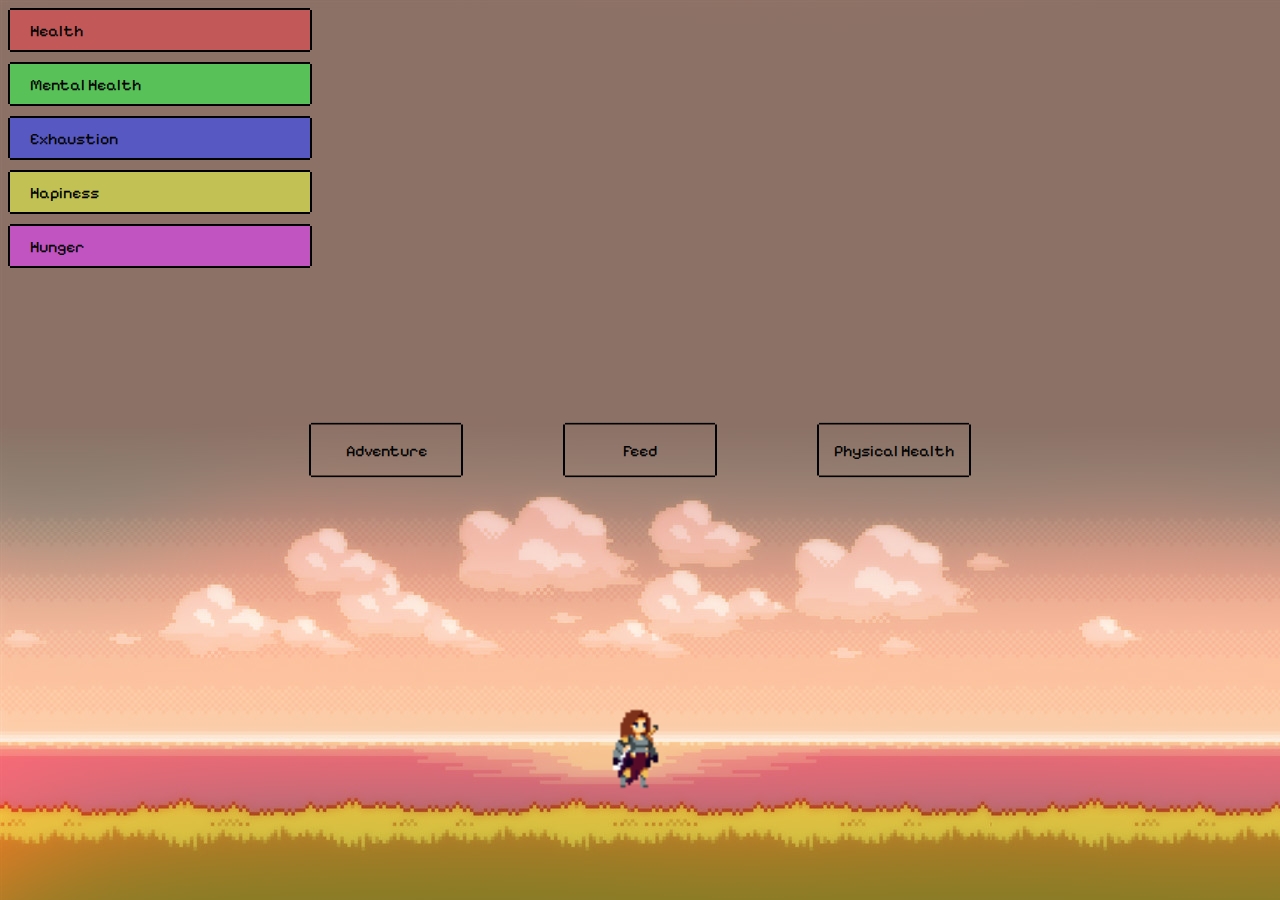
==== index.html @ 653a2bd9 "Add files via upload" ====
<!DOCTYPE html>
<html lang="en">

<head>
    <meta charset="UTF-8">
    <meta name="viewport" content="width=device-width, initial-scale=1.0">
    <title>Tamagotchi</title>
    <link rel="stylesheet" href="assets/css/main.css">
</head>

<body>
    <div class="text-about-actions-wrapper">
        <p class="text-about-actions"></p>
    </div>
    <div class="main-game-wrapper">
        <div class="bars">
            <div class="bar-wrapper">
                <p>Health</p>
                <div class="health"></div>
                <div class="health-bar bar">

                </div>
            </div>
            <div class="bar-wrapper">
                <p>Mental Health</p>
                <div class="mental"></div>
                <div class="mental-health bar">
                </div>
            </div>
            <div class="bar-wrapper">
                <p>Exhaustion</p>
                <div class="exhaustion"></div>
                <div class="exhaustion-bar bar">
                </div>
            </div>
            <div class="bar-wrapper">
                <p>Hapiness</p>
                <div class="hapiness"></div>
                <div class="hapiness-bar bar">
                </div>
            </div>
            <div class="bar-wrapper">
                <p>Hunger</p>
                <div class="hunger"></div>
                <div class="hunger-bar bar">
                </div>
            </div>
        </div>
        <div class="buttons">
            <div class="adventure-wrapper button-wrapper">
                <div class="button-adventure button">
                    <p>Adventure</p>
                </div>
                <div class="slider-adventure slider hidden">
                    <p class="sliders sub-sliders-adventure"> Cave</p>
                    <p class="sliders sub-sliders-adventure"> Meadow</p>
                    <p class="sliders sub-sliders-adventure"> Raid</p>
                    <p class="sliders sub-sliders-adventure"> Underwater</p>
                </div>
            </div>
            <div class="food-wrapper button-wrapper">
                <div class="button-feed button">
                    <p>Feed</p>
                </div>
                <div class="slider-food slider hidden">
                    <p class="sliders sub-sliders-food"> Banana</p>
                    <p class="sliders sub-sliders-food"> Apple</p>
                    <p class="sliders sub-sliders-food"> Grass</p>
                    <p class="sliders sub-sliders-food"> Milk</p>
                </div>
            </div>
            <div class="activities-wrapper button-wrapper">
                <div class="button-physical-health button">
                    <p>Physical Health</p>
                </div>
                <div class="slider-activities slider hidden">
                    <p class="sliders sub-sliders-activities"> Wash</p>
                    <p class="sliders sub-sliders-activities"> Train</p>
                    <p class="sliders sub-sliders-activities"> Rest</p>
                    <p class="sliders sub-sliders-activities"> Meditate</p>
                </div>
            </div>
        </div>
    </div>
    <div class="tamagotchies-wrapper">
        <div class="arthus tamagotchies">
            <img class="warrior" src="" alt="">
            
        </div>
    </div>
</body>
<script src="assets/js/array.js"></script>
<script src="assets/js/app.js"></script>
<script src="assets/js/buttons.js"></script>
<script src="assets/js/loot.js"></script>
</html>
---- assets/css/main.css ----
@import url('https://fonts.googleapis.com/css2?family=Pixelify+Sans:wght@400..700&display=swap');

body {
    background-image: url("../images/background.png");
    font-family: "Pixelify Sans", sans-serif;
    -webkit-user-select: none;
    -ms-user-select: none;
    user-select: none;
    overflow: hidden;
}

.tamagotchies-wrapper {
    display: flex;
    position: absolute;
    bottom: 110px;
    justify-content: center;
    width: 100%;
}

.tamagotchies {
    width: 200px;
    margin-left: auto;
    margin-right: auto;
    transition: 0.7s;
    display: flex;
    justify-content: center;
    flex-direction: column;
    align-items: center;

}

.warrior {
    width: 80%;
}

.text-about-actions-wrapper {
    display: flex;
    align-items: center;
    justify-content: center;
    font-size: 25px;
    font-weight: 600;
}

.text-about-actions {
    position: absolute;
    top: 300px;
}

.main-game-wrapper {
    display: flex;
    justify-content: start;
    align-items: center;
}

.bars {
    width: 300px;
}

.bar-wrapper {
    border: 2px solid black;
    width: 300px;
    height: 40px;
    display: flex;
    align-items: center;
    clip-path: polygon(0 2px, 2px 2px, 2px 0, calc(100% - 2px) 0, calc(100% - 2px) 2px, 100% 2px, 100% calc(100% - 2px), calc(100% - 2px) calc(100% - 2px), calc(100% - 2px) 100%, 2px 100%, 2px calc(100% - 2px), 0 calc(100% - 2px));
    margin-bottom: 10px;
    transition: 0.5s;
    cursor: default;
    position: relative;
}

.bar-wrapper p {
    position: absolute;
    z-index: 999;
    left: 20px;
}

.bar-wrapper:hover {
    filter: brightness(70%);

}

.bar p {
    font-size: 15px;
    margin-left: 12px;
}

.bar {
    width: 300px;
    height: 40px;
    transition: 0.5s;
}

.health,
.mental,
.exhaustion,
.hapiness,
.hunger {
    position: absolute;
    top: 0;
    transition: 0.5s;
    height: 40px;
    width: 300px;
    z-index: -1;
}

.health-bar {
    background-color: rgb(194, 88, 88);
}

.health {
    background-color: rgb(182, 129, 129);
}

.mental-health {
    background-color: rgb(88, 194, 88);
}

.mental {
    background-color: rgb(129, 182, 129);
}

.exhaustion-bar {
    background-color: rgb(88, 88, 194);
}

.exhaustion {
    background-color: rgb(129, 129, 182);
}

.hapiness-bar {
    background-color: rgb(194, 194, 84);
}

.hapiness {
    background-color: rgb(190, 190, 126);
}

.hunger-bar {
    background-color: rgb(194, 84, 194);
}

.hunger {
    background-color: rgb(190, 126, 190);
}

.main-tamagotchi {
    width: 20%;
}

.buttons {
    display: flex;
    position: absolute;
    top: 50%;
    left: 50%;
    transform: translate(-50%, -50%);
    cursor: pointer;
}

.button-wrapper {
    display: flex;
    flex-direction: column;
    justify-content: center;
    align-items: center;
}

.sliders {
    display: flex;
    justify-content: center;
    align-items: center;
    font-size: 15px;
    border-left: 2px solid black;
    border-right: 2px solid black;
    height: 30px;
    width: 120px;
    margin: 0;
    transition: 0.3s;
}

.sliders:last-child {
    border-bottom: 2px solid black;
}

.sliders:hover,
.button:hover {
    color: white;
    border: 2px solid white;
    background-color: black;
}

.button {
    margin-left: 50px;
    margin-right: 50px;
    border: 2px solid black;
    clip-path: polygon(0 2px, 2px 2px, 2px 0, calc(100% - 2px) 0, calc(100% - 2px) 2px, 100% 2px, 100% calc(100% - 2px), calc(100% - 2px) calc(100% - 2px), calc(100% - 2px) 100%, 2px 100%, 2px calc(100% - 2px), 0 calc(100% - 2px));
    width: 150px;
    display: flex;
    justify-content: center;
    align-items: center;
    transition: 0.5s ease-out;
}

.night-time {
    filter: brightness(50%);
}

.hidden {
    display: none;
}

.running {
    animation: RunToAdventure 2s 0.1s linear;
}

.transition {
    animation: transition 6s ease-in-out;
}

@keyframes RunToAdventure {
    0% {
        margin-left: 0px;
    }

    100% {
        margin-left: 2500px;
    }
}

@keyframes transition {
    0% {
        filter: brightness(100%);
    }

    35% {
        filter: brightness(0%);
    }

    100% {
        filter: brightness(100%);
    }
}
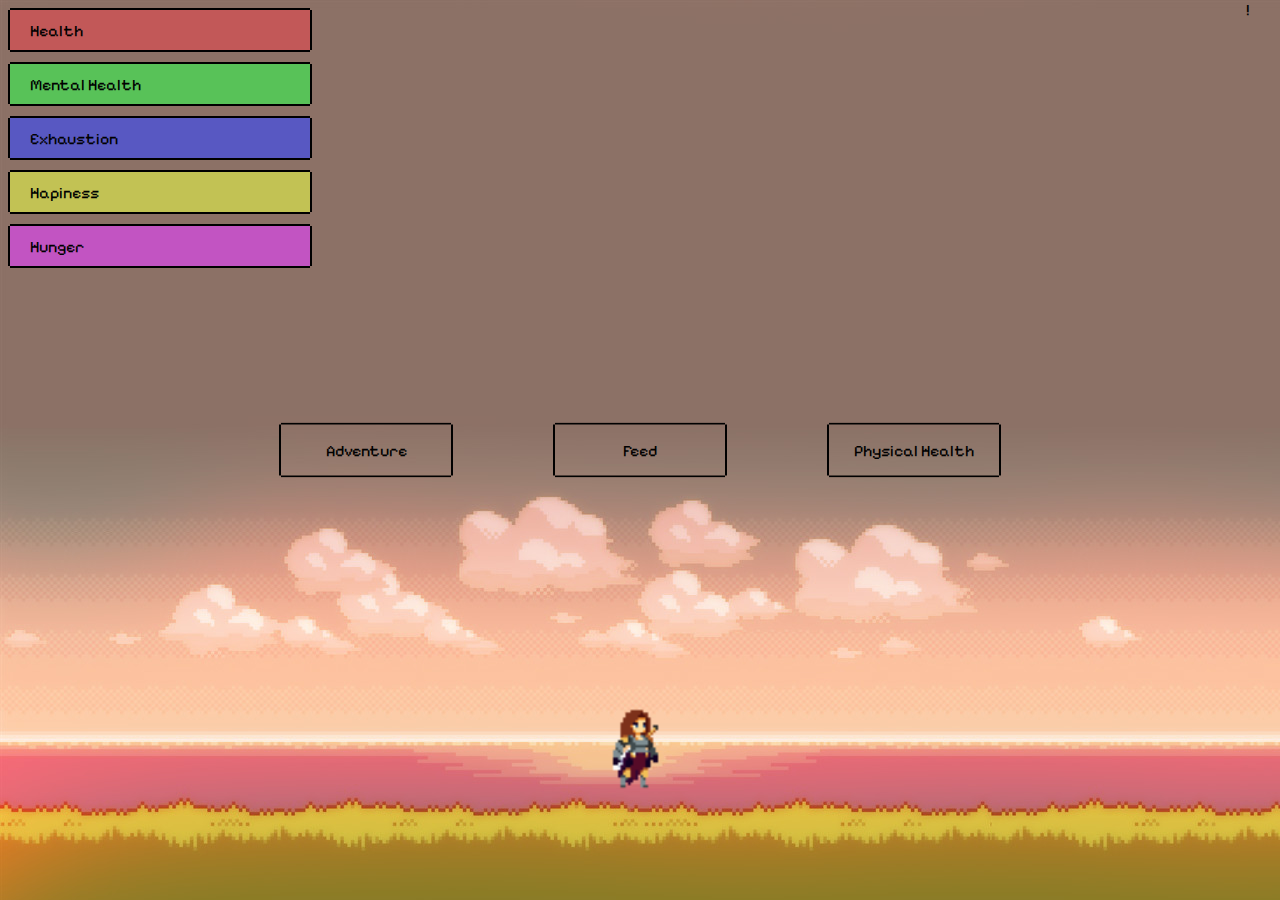
==== commit e81a0dea: "Add files via upload" ====
--- a/index.html
+++ b/index.html
@@ -46,6 +46,9 @@
                 </div>
             </div>
         </div>
+        <div class="loot-scroller-btn">
+            !
+        </div>
         <div class="buttons">
             <div class="adventure-wrapper button-wrapper">
                 <div class="button-adventure button">
@@ -63,10 +66,10 @@
                     <p>Feed</p>
                 </div>
                 <div class="slider-food slider hidden">
-                    <p class="sliders sub-sliders-food"> Banana</p>
+                   <!--<p class="sliders sub-sliders-food"> Banana</p>
                     <p class="sliders sub-sliders-food"> Apple</p>
                     <p class="sliders sub-sliders-food"> Grass</p>
-                    <p class="sliders sub-sliders-food"> Milk</p>
+                    <p class="sliders sub-sliders-food"> Milk</p>-->
                 </div>
             </div>
             <div class="activities-wrapper button-wrapper">
--- a/assets/css/main.css
+++ b/assets/css/main.css
@@ -148,6 +148,15 @@
     width: 20%;
 }
 
+.loot-scroller-btn {
+    display: flex;
+    position: absolute;
+    top: 0;
+    right: 30px;
+    
+    cursor: pointer;
+}
+
 .buttons {
     display: flex;
     position: absolute;
@@ -172,7 +181,7 @@
     border-left: 2px solid black;
     border-right: 2px solid black;
     height: 30px;
-    width: 120px;
+    width: 140px;
     margin: 0;
     transition: 0.3s;
 }
@@ -193,7 +202,7 @@
     margin-right: 50px;
     border: 2px solid black;
     clip-path: polygon(0 2px, 2px 2px, 2px 0, calc(100% - 2px) 0, calc(100% - 2px) 2px, 100% 2px, 100% calc(100% - 2px), calc(100% - 2px) calc(100% - 2px), calc(100% - 2px) 100%, 2px 100%, 2px calc(100% - 2px), 0 calc(100% - 2px));
-    width: 150px;
+    width: 170px;
     display: flex;
     justify-content: center;
     align-items: center;
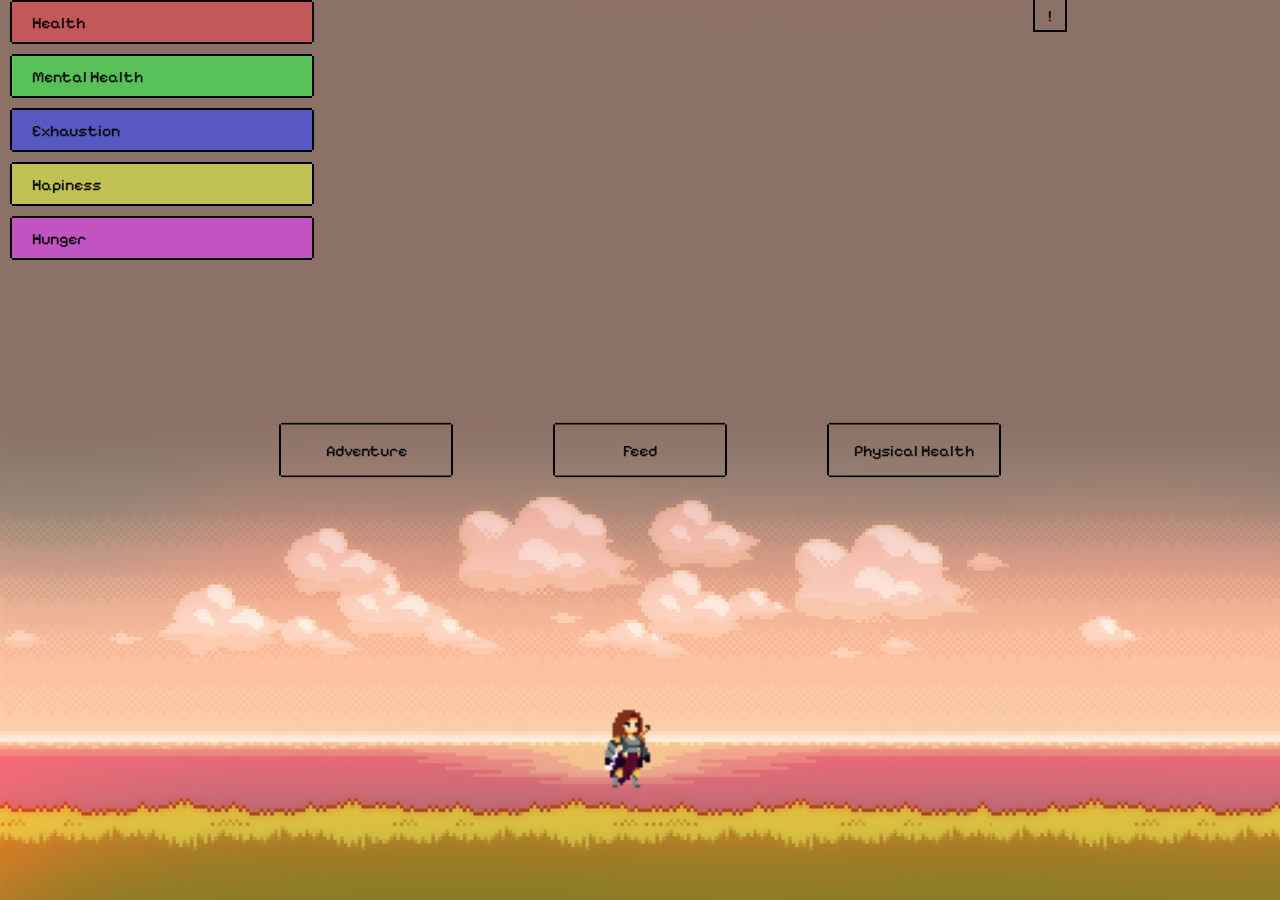
==== commit 551458c0: "Add files via upload" ====
--- a/index.html
+++ b/index.html
@@ -9,91 +9,103 @@
 </head>
 
 <body>
-    <div class="text-about-actions-wrapper">
-        <p class="text-about-actions"></p>
-    </div>
-    <div class="main-game-wrapper">
-        <div class="bars">
-            <div class="bar-wrapper">
-                <p>Health</p>
-                <div class="health"></div>
-                <div class="health-bar bar">
+        <div class="text-about-actions-wrapper">
+            <p class="text-about-actions"></p>
+        </div>
+        <div class="main-game-wrapper">
+            <div class="bars">
+                <div class="bar-wrapper">
+                    <p>Health</p>
+                    <div class="health"></div>
+                    <div class="health-bar bar">
 
+                    </div>
+                </div>
+                <div class="bar-wrapper">
+                    <p>Mental Health</p>
+                    <div class="mental"></div>
+                    <div class="mental-health bar">
+                    </div>
+                </div>
+                <div class="bar-wrapper">
+                    <p>Exhaustion</p>
+                    <div class="exhaustion"></div>
+                    <div class="exhaustion-bar bar">
+                    </div>
+                </div>
+                <div class="bar-wrapper">
+                    <p>Hapiness</p>
+                    <div class="hapiness"></div>
+                    <div class="hapiness-bar bar">
+                    </div>
+                </div>
+                <div class="bar-wrapper">
+                    <p>Hunger</p>
+                    <div class="hunger"></div>
+                    <div class="hunger-bar bar">
+                    </div>
                 </div>
             </div>
-            <div class="bar-wrapper">
-                <p>Mental Health</p>
-                <div class="mental"></div>
-                <div class="mental-health bar">
+            <div class="loot-scroller-wrapper">
+                <div class="loot-scroller-btn">
+                    !
+                </div>
+                <div class="loot-scroller hidden">
+                    <p class="looting-results"></p>
+                    <div class="trait"></div>
+                    <p class="looting-slots"></p>
                 </div>
             </div>
-            <div class="bar-wrapper">
-                <p>Exhaustion</p>
-                <div class="exhaustion"></div>
-                <div class="exhaustion-bar bar">
+
+            <div class="buttons">
+                <div class="adventure-wrapper button-wrapper">
+                    <div class="button-adventure button">
+                        <p>Adventure</p>
+                    </div>
+                    <div class="slider-adventure slider hidden">
+                        <p class="sliders sub-sliders-adventure"> Cave</p>
+                        <p class="sliders sub-sliders-adventure"> Meadow</p>
+                        <p class="sliders sub-sliders-adventure"> Raid</p>
+                        <p class="sliders sub-sliders-adventure"> Underwater</p>
+                    </div>
                 </div>
-            </div>
-            <div class="bar-wrapper">
-                <p>Hapiness</p>
-                <div class="hapiness"></div>
-                <div class="hapiness-bar bar">
+                <div class="food-wrapper button-wrapper">
+                    <div class="button-feed button">
+                        <p>Feed</p>
+                    </div>
+                    <div class="slider-food slider hidden">
+                    </div>
                 </div>
-            </div>
-            <div class="bar-wrapper">
-                <p>Hunger</p>
-                <div class="hunger"></div>
-                <div class="hunger-bar bar">
+                <div class="activities-wrapper button-wrapper">
+                    <div class="button-physical-health button">
+                        <p>Physical Health</p>
+                    </div>
+                    <div class="slider-activities slider hidden">
+                        <p class="sliders sub-sliders-activities"> Wash</p>
+                        <p class="sliders sub-sliders-activities"> Train</p>
+                        <p class="sliders sub-sliders-activities"> Rest</p>
+                        <p class="sliders sub-sliders-activities"> Meditate</p>
+                    </div>
                 </div>
             </div>
         </div>
-        <div class="loot-scroller-btn">
-            !
-        </div>
-        <div class="buttons">
-            <div class="adventure-wrapper button-wrapper">
-                <div class="button-adventure button">
-                    <p>Adventure</p>
-                </div>
-                <div class="slider-adventure slider hidden">
-                    <p class="sliders sub-sliders-adventure"> Cave</p>
-                    <p class="sliders sub-sliders-adventure"> Meadow</p>
-                    <p class="sliders sub-sliders-adventure"> Raid</p>
-                    <p class="sliders sub-sliders-adventure"> Underwater</p>
-                </div>
-            </div>
-            <div class="food-wrapper button-wrapper">
-                <div class="button-feed button">
-                    <p>Feed</p>
-                </div>
-                <div class="slider-food slider hidden">
-                   <!--<p class="sliders sub-sliders-food"> Banana</p>
-                    <p class="sliders sub-sliders-food"> Apple</p>
-                    <p class="sliders sub-sliders-food"> Grass</p>
-                    <p class="sliders sub-sliders-food"> Milk</p>-->
-                </div>
-            </div>
-            <div class="activities-wrapper button-wrapper">
-                <div class="button-physical-health button">
-                    <p>Physical Health</p>
-                </div>
-                <div class="slider-activities slider hidden">
-                    <p class="sliders sub-sliders-activities"> Wash</p>
-                    <p class="sliders sub-sliders-activities"> Train</p>
-                    <p class="sliders sub-sliders-activities"> Rest</p>
-                    <p class="sliders sub-sliders-activities"> Meditate</p>
-                </div>
+        <div class="tamagotchies-wrapper">
+            <div class="arthus tamagotchies">
+                <img class="warrior" src="" alt="">
+
             </div>
         </div>
-    </div>
-    <div class="tamagotchies-wrapper">
-        <div class="arthus tamagotchies">
-            <img class="warrior" src="" alt="">
-            
+        <div class="all-game hidden"></div>
+    <div class="game-over-wrapper hidden">
+        <h1 class="game-over">Game Over</h1>
+        <div class="restart-btn hidden">
+            Restart ?
         </div>
     </div>
 </body>
 <script src="assets/js/array.js"></script>
+<script src="assets/js/buttons.js"></script>
 <script src="assets/js/app.js"></script>
-<script src="assets/js/buttons.js"></script>
 <script src="assets/js/loot.js"></script>
+
 </html>--- a/assets/css/main.css
+++ b/assets/css/main.css
@@ -7,6 +7,19 @@
     -ms-user-select: none;
     user-select: none;
     overflow: hidden;
+    margin: 0;
+    padding: 0;
+}
+
+.all-game {
+    position: absolute;
+    top: 50%;
+    left: 50%;
+    transform: translate(-50%, -50%);
+    width: 100%;
+    height: 100vh;
+    background-color: black;
+    opacity: 0;
 }
 
 .tamagotchies-wrapper {
@@ -26,11 +39,11 @@
     justify-content: center;
     flex-direction: column;
     align-items: center;
-
 }
 
 .warrior {
     width: 80%;
+    z-index: 99;
 }
 
 .text-about-actions-wrapper {
@@ -67,6 +80,7 @@
     transition: 0.5s;
     cursor: default;
     position: relative;
+    margin-left: 10px;
 }
 
 .bar-wrapper p {
@@ -148,13 +162,47 @@
     width: 20%;
 }
 
-.loot-scroller-btn {
-    display: flex;
+.loot-scroller-wrapper {
+    display: flex;
+    flex-direction: column-reverse;
+    align-items: center;
     position: absolute;
     top: 0;
     right: 30px;
-    
+    width: 400px;
+}
+
+.loot-scroller-btn {
     cursor: pointer;
+    display: flex;
+    align-items: center;
+    justify-content: center;
+    width: 30px;
+    height: 30px;
+    border: 2px solid black;
+    border-top: 0;
+}
+
+.loot-scroller {
+    position: relative;
+    border: 2px solid black;
+    clip-path: polygon(0 2px, 2px 2px, 2px 0, calc(100% - 2px) 0, calc(100% - 2px) 2px, 100% 2px, 100% calc(100% - 2px), calc(100% - 2px) calc(100% - 2px), calc(100% - 2px) 100%, 2px 100%, 2px calc(100% - 2px), 0 calc(100% - 2px));
+    width: 170px;
+}
+
+.looting-results {
+    text-align: center;
+}
+
+.trait {
+    width: 100%;
+    height: 2px;
+    background-color: black;
+}
+
+.looting {
+    margin-left: 10px;
+    text-align: center;
 }
 
 .buttons {
@@ -191,13 +239,15 @@
 }
 
 .sliders:hover,
-.button:hover {
+.button:hover,
+.restart-btn:hover {
     color: white;
     border: 2px solid white;
     background-color: black;
 }
 
-.button {
+.button,
+.restart-btn {
     margin-left: 50px;
     margin-right: 50px;
     border: 2px solid black;
@@ -209,20 +259,63 @@
     transition: 0.5s ease-out;
 }
 
+.game-over-wrapper {
+    filter: brightness(100%) !important;
+    transition: 1.5s ease-in;
+    opacity: 0;
+    display: flex;
+    align-items: center;
+    justify-content: center;
+}
+
+.game-over {
+    position: absolute;
+    left: 50%;
+    top: 50%;
+    transform: translate(-50%, -50%);
+    color: rgb(150, 39, 39);
+    font-size: 100px;
+}
+
+.restart-btn {
+    color: white;
+    height: 60px;
+    position: relative;
+    top: 200px;
+    opacity: 0;
+}
+
 .night-time {
     filter: brightness(50%);
 }
 
+.opacity {
+    opacity: 1;
+}
+
 .hidden {
     display: none;
 }
 
 .running {
-    animation: RunToAdventure 2s 0.1s linear;
+    animation: RunToAdventure 1.8s 0.1s linear;
 }
 
 .transition {
     animation: transition 6s ease-in-out;
+    z-index: 999;
+}
+
+.appear {
+    animation: appearance 0.5s ease;
+}
+
+.dissapear {
+    animation: dissapearance 0.5s ease;
+}
+
+.fade-in {
+    animation: fade 3s ease-in;
 }
 
 @keyframes RunToAdventure {
@@ -240,11 +333,41 @@
         filter: brightness(100%);
     }
 
-    35% {
+    30% {
         filter: brightness(0%);
     }
 
     100% {
         filter: brightness(100%);
     }
+}
+
+@keyframes appearance {
+    0% {
+        top: -1000px;
+    }
+
+    100% {
+        top: 1px;
+    }
+}
+
+@keyframes dissapearance {
+    0% {
+        top: 1px;
+    }
+
+    100% {
+        top: -1000px;
+    }
+}
+
+@keyframes fade {
+    0% {
+        opacity: 0;
+    }
+
+    100% {
+        opacity: 1;
+    }
 }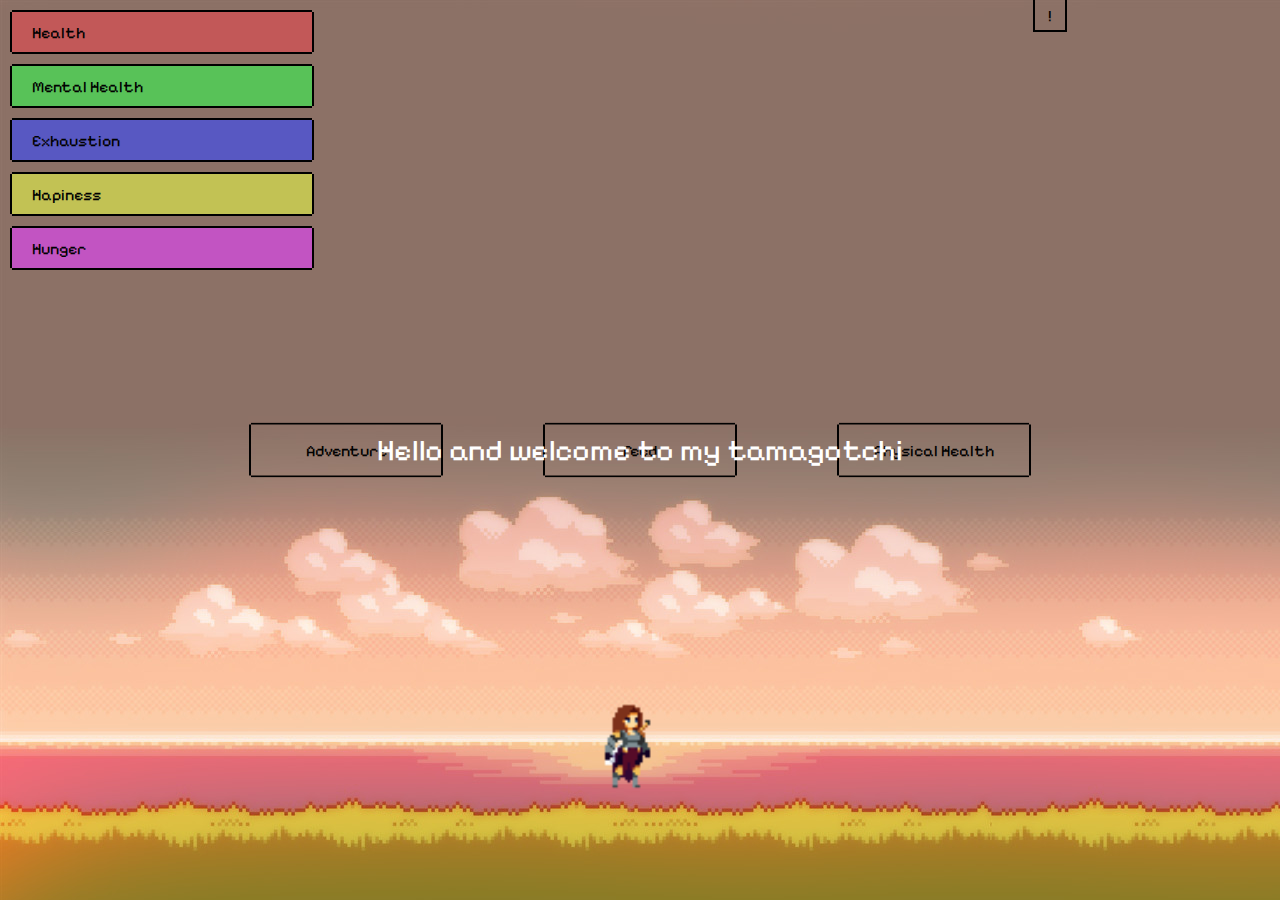
==== commit 8caabdac: "Add files via upload" ====
--- a/index.html
+++ b/index.html
@@ -6,9 +6,11 @@
     <meta name="viewport" content="width=device-width, initial-scale=1.0">
     <title>Tamagotchi</title>
     <link rel="stylesheet" href="assets/css/main.css">
+    <link rel="icon" type="image/x-icon" href="assets/images/heart.png">
 </head>
 
 <body>
+    <div class="everything">Hello and welcome to my tamagotchi</div>
         <div class="text-about-actions-wrapper">
             <p class="text-about-actions"></p>
         </div>
@@ -68,6 +70,7 @@
                         <p class="sliders sub-sliders-adventure"> Raid</p>
                         <p class="sliders sub-sliders-adventure"> Underwater</p>
                     </div>
+                    <p class="cooldown-text hidden"></p>
                 </div>
                 <div class="food-wrapper button-wrapper">
                     <div class="button-feed button">
@@ -96,12 +99,12 @@
             </div>
         </div>
         <div class="all-game hidden"></div>
-    <div class="game-over-wrapper hidden">
-        <h1 class="game-over">Game Over</h1>
-        <div class="restart-btn hidden">
-            Restart ?
+        <div class="game-over-wrapper hidden">
+            <h1 class="game-over">Game Over</h1>
+            <div class="restart-btn hidden">
+                Restart ?
+            </div>
         </div>
-    </div>
 </body>
 <script src="assets/js/array.js"></script>
 <script src="assets/js/buttons.js"></script>
--- a/assets/css/main.css
+++ b/assets/css/main.css
@@ -2,6 +2,7 @@
 
 body {
     background-image: url("../images/background.png");
+    background-position: fixed;
     font-family: "Pixelify Sans", sans-serif;
     -webkit-user-select: none;
     -ms-user-select: none;
@@ -11,6 +12,18 @@
     padding: 0;
 }
 
+.everything {
+    width: 100%;
+    height: 100vh;
+    position: absolute;
+    z-index: 999;
+    color: white;
+    display: flex;
+    align-items: center;
+    justify-content: center;
+    font-size: 30px;
+}
+
 .all-game {
     position: absolute;
     top: 50%;
@@ -67,6 +80,7 @@
 
 .bars {
     width: 300px;
+    z-index: -1;
 }
 
 .bar-wrapper {
@@ -80,7 +94,7 @@
     transition: 0.5s;
     cursor: default;
     position: relative;
-    margin-left: 10px;
+    margin: 10px;
 }
 
 .bar-wrapper p {
@@ -229,7 +243,7 @@
     border-left: 2px solid black;
     border-right: 2px solid black;
     height: 30px;
-    width: 140px;
+    width: 160px;
     margin: 0;
     transition: 0.3s;
 }
@@ -252,11 +266,18 @@
     margin-right: 50px;
     border: 2px solid black;
     clip-path: polygon(0 2px, 2px 2px, 2px 0, calc(100% - 2px) 0, calc(100% - 2px) 2px, 100% 2px, 100% calc(100% - 2px), calc(100% - 2px) calc(100% - 2px), calc(100% - 2px) 100%, 2px 100%, 2px calc(100% - 2px), 0 calc(100% - 2px));
-    width: 170px;
+    width: 190px;
     display: flex;
     justify-content: center;
     align-items: center;
     transition: 0.5s ease-out;
+}
+
+.cooldown-text {
+    width: 200px;
+    position: fixed;
+    top: 100px;
+    text-align: center;
 }
 
 .game-over-wrapper {
@@ -283,6 +304,7 @@
     position: relative;
     top: 200px;
     opacity: 0;
+    cursor: pointer;
 }
 
 .night-time {
@@ -318,6 +340,10 @@
     animation: fade 3s ease-in;
 }
 
+.intro {
+    animation: introduction 10s ease-in;
+}
+
 @keyframes RunToAdventure {
     0% {
         margin-left: 0px;
@@ -344,7 +370,7 @@
 
 @keyframes appearance {
     0% {
-        top: -1000px;
+        top: -200px;
     }
 
     100% {
@@ -358,7 +384,7 @@
     }
 
     100% {
-        top: -1000px;
+        top: -200px;
     }
 }
 
@@ -370,4 +396,15 @@
     100% {
         opacity: 1;
     }
+}
+
+@keyframes introduction {
+    0% {
+        background-color: black;
+        opacity: 1;
+    }
+    100% {
+        background-color: transparent;
+        opacity: 0;
+    }
 }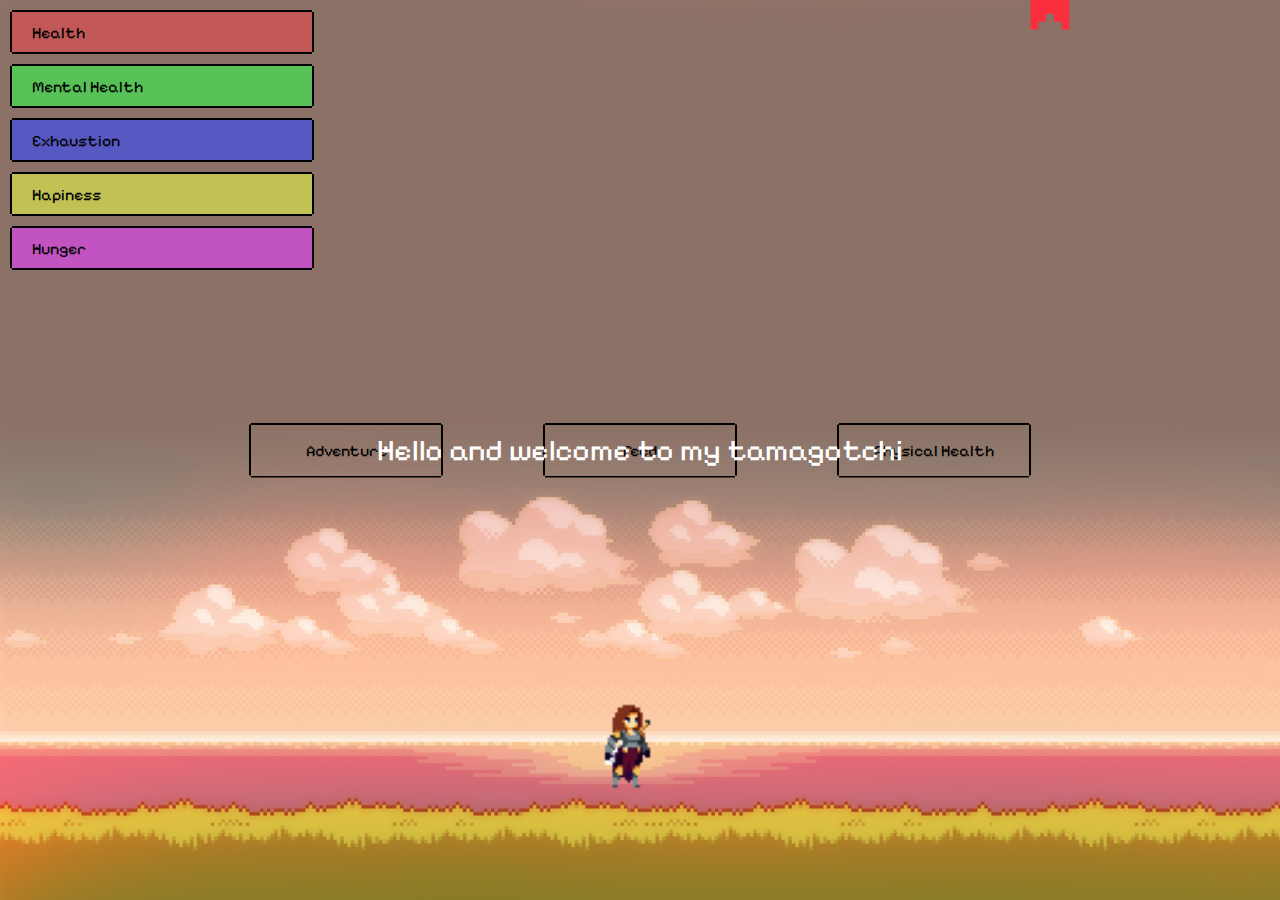
==== commit 88ad770c: "Officialy finished the game, but i'm not done yet." ====
--- a/index.html
+++ b/index.html
@@ -50,17 +50,18 @@
             </div>
             <div class="loot-scroller-wrapper">
                 <div class="loot-scroller-btn">
-                    !
+                    <img src="assets/images/bookmark.svg" alt="bookmark">
                 </div>
                 <div class="loot-scroller hidden">
+                    <img class="book" src="assets/images/book.png" alt="book" draggable="false">
                     <p class="looting-results"></p>
-                    <div class="trait"></div>
                     <p class="looting-slots"></p>
                 </div>
             </div>
 
             <div class="buttons">
                 <div class="adventure-wrapper button-wrapper">
+                    <p class="cooldown-text hidden"></p>
                     <div class="button-adventure button">
                         <p>Adventure</p>
                     </div>
@@ -70,7 +71,6 @@
                         <p class="sliders sub-sliders-adventure"> Raid</p>
                         <p class="sliders sub-sliders-adventure"> Underwater</p>
                     </div>
-                    <p class="cooldown-text hidden"></p>
                 </div>
                 <div class="food-wrapper button-wrapper">
                     <div class="button-feed button">
--- a/assets/css/main.css
+++ b/assets/css/main.css
@@ -191,27 +191,31 @@
     display: flex;
     align-items: center;
     justify-content: center;
-    width: 30px;
-    height: 30px;
-    border: 2px solid black;
-    border-top: 0;
+    width: 70px;
+    height: 70px;
+    position: relative;
+    bottom: 25px;
 }
 
 .loot-scroller {
     position: relative;
-    border: 2px solid black;
     clip-path: polygon(0 2px, 2px 2px, 2px 0, calc(100% - 2px) 0, calc(100% - 2px) 2px, 100% 2px, 100% calc(100% - 2px), calc(100% - 2px) calc(100% - 2px), calc(100% - 2px) 100%, 2px 100%, 2px calc(100% - 2px), 0 calc(100% - 2px));
-    width: 170px;
+    width: 300px;
+    height: 400px;
+    display: flex;
+    align-items: center;
+    justify-content: center;
+    flex-direction: column;
+}
+
+.book {
+    width: 100%;
+    position: absolute;
+    z-index: -1;
 }
 
 .looting-results {
     text-align: center;
-}
-
-.trait {
-    width: 100%;
-    height: 2px;
-    background-color: black;
 }
 
 .looting {
@@ -226,6 +230,7 @@
     left: 50%;
     transform: translate(-50%, -50%);
     cursor: pointer;
+    height: 100px;
 }
 
 .button-wrapper {
@@ -276,7 +281,7 @@
 .cooldown-text {
     width: 200px;
     position: fixed;
-    top: 100px;
+    bottom: 70px;
     text-align: center;
 }
 
@@ -333,7 +338,11 @@
 }
 
 .dissapear {
-    animation: dissapearance 0.5s ease;
+    animation: dissapearance 1.5s ease;
+}
+
+.pop {
+    animation: popped 1s ease;
 }
 
 .fade-in {
@@ -370,7 +379,7 @@
 
 @keyframes appearance {
     0% {
-        top: -200px;
+        top: -450px;
     }
 
     100% {
@@ -383,10 +392,23 @@
         top: 1px;
     }
 
-    100% {
-        top: -200px;
-    }
-}
+    15% {
+        top: 120px;
+    }
+
+    100% {
+        top: -470px;
+    }
+}
+
+@keyframes popped {
+    0% {
+        top: -500px;
+    }
+    100% {
+        top: 0px;
+    }
+} 
 
 @keyframes fade {
     0% {
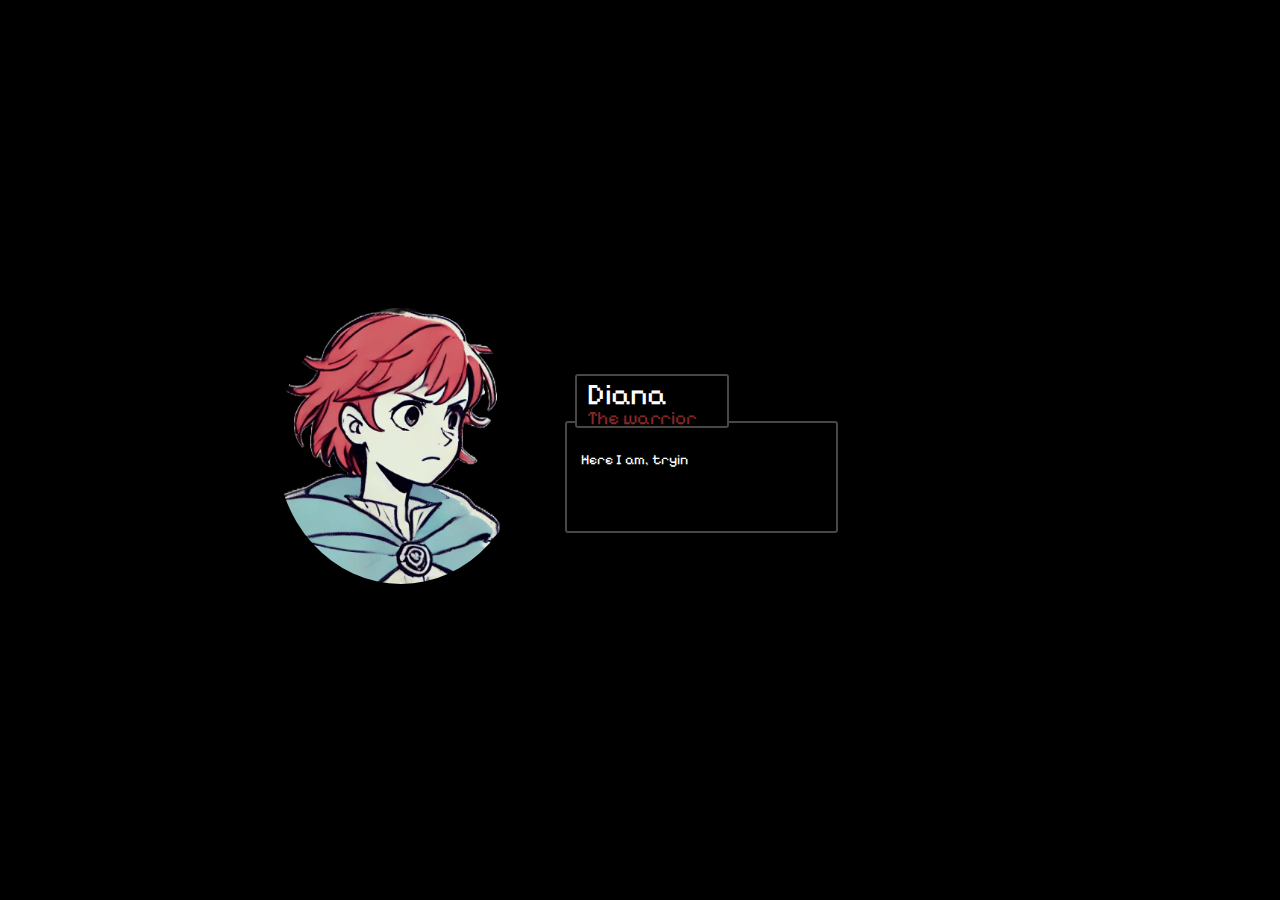
==== commit f881d554: "Add files via upload" ====
--- a/index.html
+++ b/index.html
@@ -10,101 +10,132 @@
 </head>
 
 <body>
-    <div class="everything">Hello and welcome to my tamagotchi</div>
-        <div class="text-about-actions-wrapper">
-            <p class="text-about-actions"></p>
+    <div class="everything">
+        <div class="talk-wrapper">
+            <img class="talk" src="assets/images/warrior/Talk/determined.png" alt="hello" draggable="false">
         </div>
-        <div class="main-game-wrapper">
-            <div class="bars">
-                <div class="bar-wrapper">
-                    <p>Health</p>
-                    <div class="health"></div>
-                    <div class="health-bar bar">
+        <div class="texting-talk">
+            <div class="main-name-talk"></div>
+            <div class="name-box">
+                <p class="talk-name">Diana</p>
+                <p class="under-name">The warrior</p>
+            </div>
+            <div class="talk-bar">
+                <p class="javascript-solver">
+                    
+                </p>
+                <div class="next-button hidden">Next</div>
+            </div>
+            <div class="enter-the-game button hidden">
+                Enter Terrarium
+            </div>
+        </div>
+    </div>
+    <div class="text-about-actions-wrapper">
+        <p class="text-about-actions"></p>
+    </div>
+    <div class="main-game-wrapper">
+        <div class="bars">
+            <div class="bar-wrapper">
+                <p>Health</p>
+                <div class="health"></div>
+                <div class="health-bar bar">
 
-                    </div>
-                </div>
-                <div class="bar-wrapper">
-                    <p>Mental Health</p>
-                    <div class="mental"></div>
-                    <div class="mental-health bar">
-                    </div>
-                </div>
-                <div class="bar-wrapper">
-                    <p>Exhaustion</p>
-                    <div class="exhaustion"></div>
-                    <div class="exhaustion-bar bar">
-                    </div>
-                </div>
-                <div class="bar-wrapper">
-                    <p>Hapiness</p>
-                    <div class="hapiness"></div>
-                    <div class="hapiness-bar bar">
-                    </div>
-                </div>
-                <div class="bar-wrapper">
-                    <p>Hunger</p>
-                    <div class="hunger"></div>
-                    <div class="hunger-bar bar">
-                    </div>
                 </div>
             </div>
-            <div class="loot-scroller-wrapper">
-                <div class="loot-scroller-btn">
-                    <img src="assets/images/bookmark.svg" alt="bookmark">
-                </div>
-                <div class="loot-scroller hidden">
-                    <img class="book" src="assets/images/book.png" alt="book" draggable="false">
-                    <p class="looting-results"></p>
-                    <p class="looting-slots"></p>
+            <div class="bar-wrapper">
+                <p>Mental Health</p>
+                <div class="mental"></div>
+                <div class="mental-health bar">
                 </div>
             </div>
+            <div class="bar-wrapper">
+                <p>Exhaustion</p>
+                <div class="exhaustion"></div>
+                <div class="exhaustion-bar bar">
+                </div>
+            </div>
+            <div class="bar-wrapper">
+                <p>Hapiness</p>
+                <div class="hapiness"></div>
+                <div class="hapiness-bar bar">
+                </div>
+            </div>
+            <div class="bar-wrapper">
+                <p>Hunger</p>
+                <div class="hunger"></div>
+                <div class="hunger-bar bar">
+                </div>
+            </div>
+            <div class="artefacts-wrapper">
+                <div class="artefacts artefact-not-found"></div>
+                <div class="artefacts artefact-not-found"></div>
+                <div class="artefacts artefact-not-found"></div>
+                <div class="artefacts artefact-not-found"></div>
+                <div class="artefacts artefact-not-found"></div>
+            </div>
+        </div>
+        <div class="loot-scroller-wrapper">
+            <div class="loot-scroller-btn">
+                <img src="assets/images/bookmark.svg" alt="bookmark">
+            </div>
+            <div class="loot-scroller hidden">
+                <img class="book" src="assets/images/book.png" alt="book" draggable="false">
+                <p class="looting-results"></p>
+                <p class="looting-slots"></p>
+            </div>
+        </div>
 
-            <div class="buttons">
-                <div class="adventure-wrapper button-wrapper">
-                    <p class="cooldown-text hidden"></p>
-                    <div class="button-adventure button">
-                        <p>Adventure</p>
-                    </div>
-                    <div class="slider-adventure slider hidden">
-                        <p class="sliders sub-sliders-adventure"> Cave</p>
-                        <p class="sliders sub-sliders-adventure"> Meadow</p>
-                        <p class="sliders sub-sliders-adventure"> Raid</p>
-                        <p class="sliders sub-sliders-adventure"> Underwater</p>
-                    </div>
+        <div class="buttons">
+            <div class="adventure-wrapper button-wrapper">
+                <p class="cooldown-text cooldown hidden"></p>
+                <div class="button-adventure button">
+                    <p>Adventure</p>
                 </div>
-                <div class="food-wrapper button-wrapper">
-                    <div class="button-feed button">
-                        <p>Feed</p>
-                    </div>
-                    <div class="slider-food slider hidden">
-                    </div>
+                <div class="slider-adventure slider hidden">
+                    <p class="sliders sub-sliders-adventure"> Cave</p>
+                    <p class="sliders sub-sliders-adventure"> Meadow</p>
+                    <p class="sliders sub-sliders-adventure"> Raid</p>
+                    <p class="sliders sub-sliders-adventure"> Underwater</p>
                 </div>
-                <div class="activities-wrapper button-wrapper">
-                    <div class="button-physical-health button">
-                        <p>Physical Health</p>
-                    </div>
-                    <div class="slider-activities slider hidden">
-                        <p class="sliders sub-sliders-activities"> Wash</p>
-                        <p class="sliders sub-sliders-activities"> Train</p>
-                        <p class="sliders sub-sliders-activities"> Rest</p>
-                        <p class="sliders sub-sliders-activities"> Meditate</p>
-                    </div>
+            </div>
+            <div class="food-wrapper button-wrapper">
+                <div class="button-feed button">
+                    <p>Feed</p>
+                </div>
+                <div class="slider-food slider hidden">
+                </div>
+            </div>
+            <div class="activities-wrapper button-wrapper">
+                <p class="cooldown-text-2 hidden cooldown"></p>
+                <div class="button-physical-health button">
+                    <p>Physical Health</p>
+                </div>
+                <div class="slider-activities slider hidden">
+                    <p class="sliders sub-sliders-activities"> Wash</p>
+                    <p class="sliders sub-sliders-activities"> Train</p>
+                    <p class="sliders sub-sliders-activities"> Rest</p>
+                    <p class="sliders sub-sliders-activities"> Meditate</p>
                 </div>
             </div>
         </div>
-        <div class="tamagotchies-wrapper">
-            <div class="arthus tamagotchies">
-                <img class="warrior" src="" alt="">
+    </div>
+    <div class="tamagotchies-wrapper">
+        <div class="arthus tamagotchies">
+            <img class="warrior" src="" alt="" draggable="false">
 
-            </div>
         </div>
-        <div class="all-game hidden"></div>
-        <div class="game-over-wrapper hidden">
-            <h1 class="game-over">Game Over</h1>
-            <div class="restart-btn hidden">
-                Restart ?
-            </div>
+    </div>
+    <div class="all-game hidden"></div>
+    <div class="game-over-wrapper hidden">
+        <h1 class="game-over">Game Over</h1>
+        <div class="restart-btn hidden">
+            Restart ?
         </div>
+        <div class="death-heart">
+            <img class="heart" src="">
+        </div>
+    </div>
 </body>
 <script src="assets/js/array.js"></script>
 <script src="assets/js/buttons.js"></script>
--- a/assets/css/main.css
+++ b/assets/css/main.css
@@ -18,11 +18,98 @@
     position: absolute;
     z-index: 999;
     color: white;
+    background-color: black;
     display: flex;
     align-items: center;
     justify-content: center;
     font-size: 30px;
-}
+    flex-direction: row;
+}
+
+.talk-wrapper {
+    width: 250px;
+    position: relative;
+    right: 8%;
+}
+
+.talk {
+    width: 100%;
+    border-radius: 50%;
+}
+
+.texting-talk {
+    position: relative;
+    width: 273px;
+    right: 5%;
+}
+
+.name-box p {
+    margin: 0 10px;
+}
+
+.name-box {
+    border: 2px solid rgb(71, 71, 71);
+    border-radius: 3px;
+    position: relative;
+    top: 7px;
+    left: 10px;
+    background-color: black;
+    height: 50px;
+    width: 150px;
+    /*animation: introduction 10s;*/
+}
+
+.under-name {
+    color: rgb(134, 39, 39);
+    font-size: 19px;
+    position: relative;
+    bottom: 5px;
+}
+
+.talk-bar {
+    border: 2px solid rgb(71, 71, 71);
+    border-radius: 3px;
+    padding: 14px;
+    padding-right: 5px;
+    width: 250px;
+    height: 80px;
+    font-size: 14px;
+}
+
+.javascript-solver {
+    display: flex;
+    flex-direction: row;
+    flex-wrap: wrap;
+}
+
+.next-button {
+    position: absolute;
+    right: 10px;
+    bottom: 10px;
+    cursor: pointer;
+    transition: 0.5s ease;
+    color: rgb(97, 97, 97);
+}
+
+.next-button:hover {
+    color: rgb(134, 39, 39);
+}
+
+.small-text {
+    margin: 0;
+    padding: 0;
+}
+
+.enter-the-game {
+    margin-top: 10px;
+    font-size: 20px;
+    height: 40px;
+    position: absolute;
+    left: -15%;
+    color: rgb(134, 39, 39);
+    transition: 0.5s ease;
+}
+
 
 .all-game {
     position: absolute;
@@ -172,6 +259,25 @@
     background-color: rgb(190, 126, 190);
 }
 
+.artefacts {
+    width: 15px;
+    height: 15px;
+    transform: rotate(45deg);
+    border: 2px solid black;
+}
+
+.artefacts-wrapper {
+    width: 320px;
+    display: flex;
+    align-items: center;
+    flex-direction: row;
+    justify-content: space-evenly;
+}
+
+.found {
+    background-color: rgb(88, 194, 88);
+}
+
 .main-tamagotchi {
     width: 20%;
 }
@@ -229,8 +335,11 @@
     top: 50%;
     left: 50%;
     transform: translate(-50%, -50%);
+    height: 100px;
+}
+
+.button {
     cursor: pointer;
-    height: 100px;
 }
 
 .button-wrapper {
@@ -251,6 +360,7 @@
     width: 160px;
     margin: 0;
     transition: 0.3s;
+    cursor: pointer;
 }
 
 .sliders:last-child {
@@ -278,7 +388,7 @@
     transition: 0.5s ease-out;
 }
 
-.cooldown-text {
+.cooldown {
     width: 200px;
     position: fixed;
     bottom: 70px;
@@ -303,6 +413,17 @@
     font-size: 100px;
 }
 
+.death-heart {
+    width: 100px;
+    position: absolute;
+    top: 410px;
+    left: 46%;
+}
+
+.heart {
+    width: 100%;
+}
+
 .restart-btn {
     color: white;
     height: 60px;
@@ -350,7 +471,7 @@
 }
 
 .intro {
-    animation: introduction 10s ease-in;
+    animation: introduction 8s ease-in;
 }
 
 @keyframes RunToAdventure {
@@ -405,10 +526,11 @@
     0% {
         top: -500px;
     }
+
     100% {
         top: 0px;
     }
-} 
+}
 
 @keyframes fade {
     0% {
@@ -425,6 +547,7 @@
         background-color: black;
         opacity: 1;
     }
+
     100% {
         background-color: transparent;
         opacity: 0;
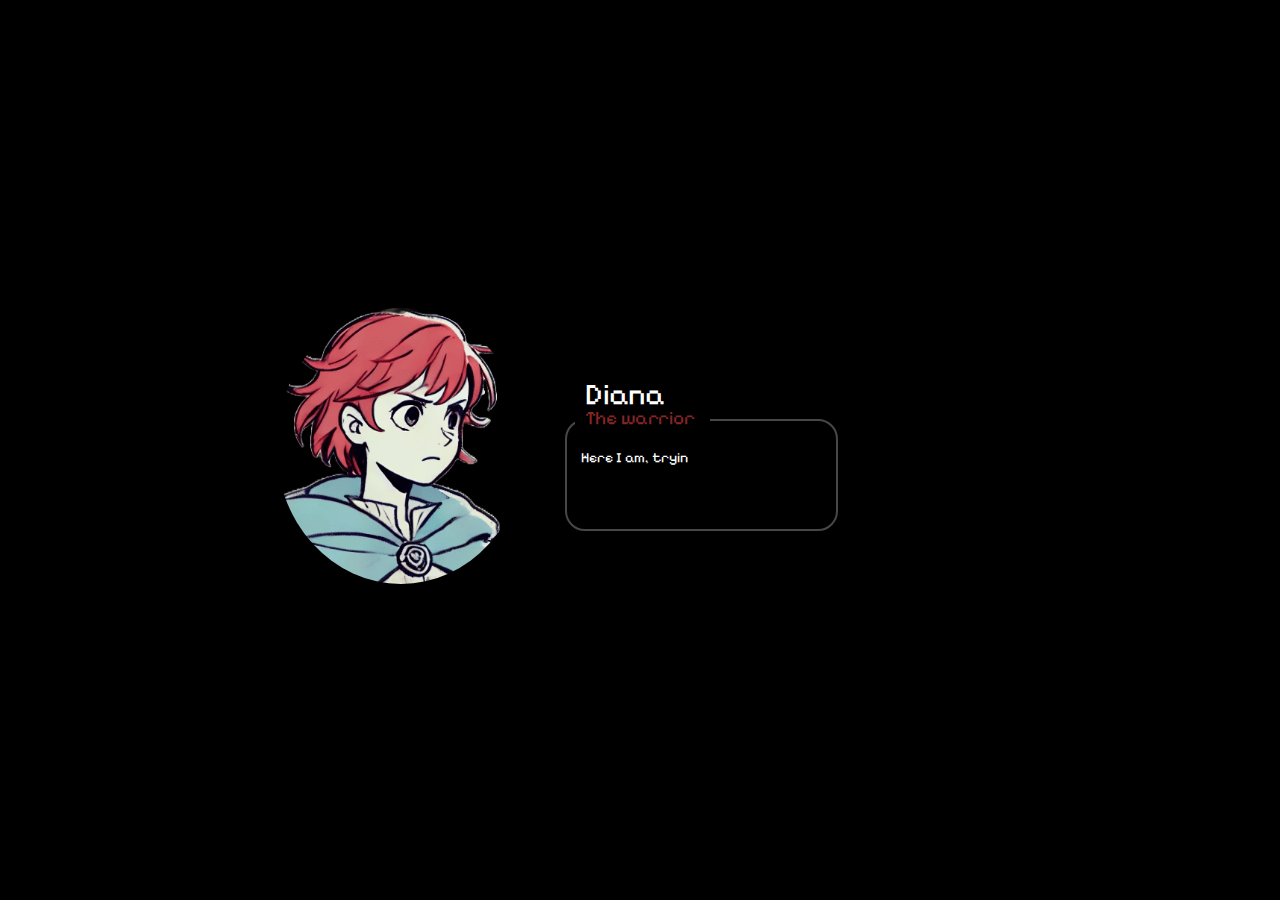
==== commit b2e16d1d: "Fix du bouton start, début du craft" ====
--- a/index.html
+++ b/index.html
@@ -6,7 +6,7 @@
     <meta name="viewport" content="width=device-width, initial-scale=1.0">
     <title>Tamagotchi</title>
     <link rel="stylesheet" href="assets/css/main.css">
-    <link rel="icon" type="image/x-icon" href="assets/images/heart.png">
+    <link rel="icon" type="image/x-icon" href="assets/images/pixel-heart.gif">
 </head>
 
 <body>
@@ -74,6 +74,11 @@
                 <div class="artefacts artefact-not-found"></div>
                 <div class="artefacts artefact-not-found"></div>
             </div>
+            <div class="text-info">
+               <p>You need to collect all 5 artefacts to return to your world</p>
+            <p>You have a chance to find each one of them in certain adventures</p> 
+            </div>
+            <div class="button-craft button">Crafting</div>
         </div>
         <div class="loot-scroller-wrapper">
             <div class="loot-scroller-btn">
@@ -133,7 +138,7 @@
             Restart ?
         </div>
         <div class="death-heart">
-            <img class="heart" src="">
+            <img class="heart" src="" draggable="false">
         </div>
     </div>
 </body>
--- a/assets/css/main.css
+++ b/assets/css/main.css
@@ -10,6 +10,7 @@
     overflow: hidden;
     margin: 0;
     padding: 0;
+    height: 100vh;
 }
 
 .everything {
@@ -48,14 +49,12 @@
 }
 
 .name-box {
-    border: 2px solid rgb(71, 71, 71);
-    border-radius: 3px;
     position: relative;
     top: 7px;
     left: 10px;
     background-color: black;
     height: 50px;
-    width: 150px;
+    width: 135px;
     /*animation: introduction 10s;*/
 }
 
@@ -68,7 +67,7 @@
 
 .talk-bar {
     border: 2px solid rgb(71, 71, 71);
-    border-radius: 3px;
+    border-radius: 20px;
     padding: 14px;
     padding-right: 5px;
     width: 250px;
@@ -167,7 +166,7 @@
 
 .bars {
     width: 300px;
-    z-index: -1;
+    z-index: 1;
 }
 
 .bar-wrapper {
@@ -276,6 +275,10 @@
 
 .found {
     background-color: rgb(88, 194, 88);
+}
+
+.button-craft {
+    height: 50px;
 }
 
 .main-tamagotchi {
@@ -386,6 +389,7 @@
     justify-content: center;
     align-items: center;
     transition: 0.5s ease-out;
+    cursor: pointer;
 }
 
 .cooldown {
@@ -414,10 +418,10 @@
 }
 
 .death-heart {
-    width: 100px;
+    width: 50px;
     position: absolute;
     top: 410px;
-    left: 46%;
+    left: 47%;
 }
 
 .heart {
